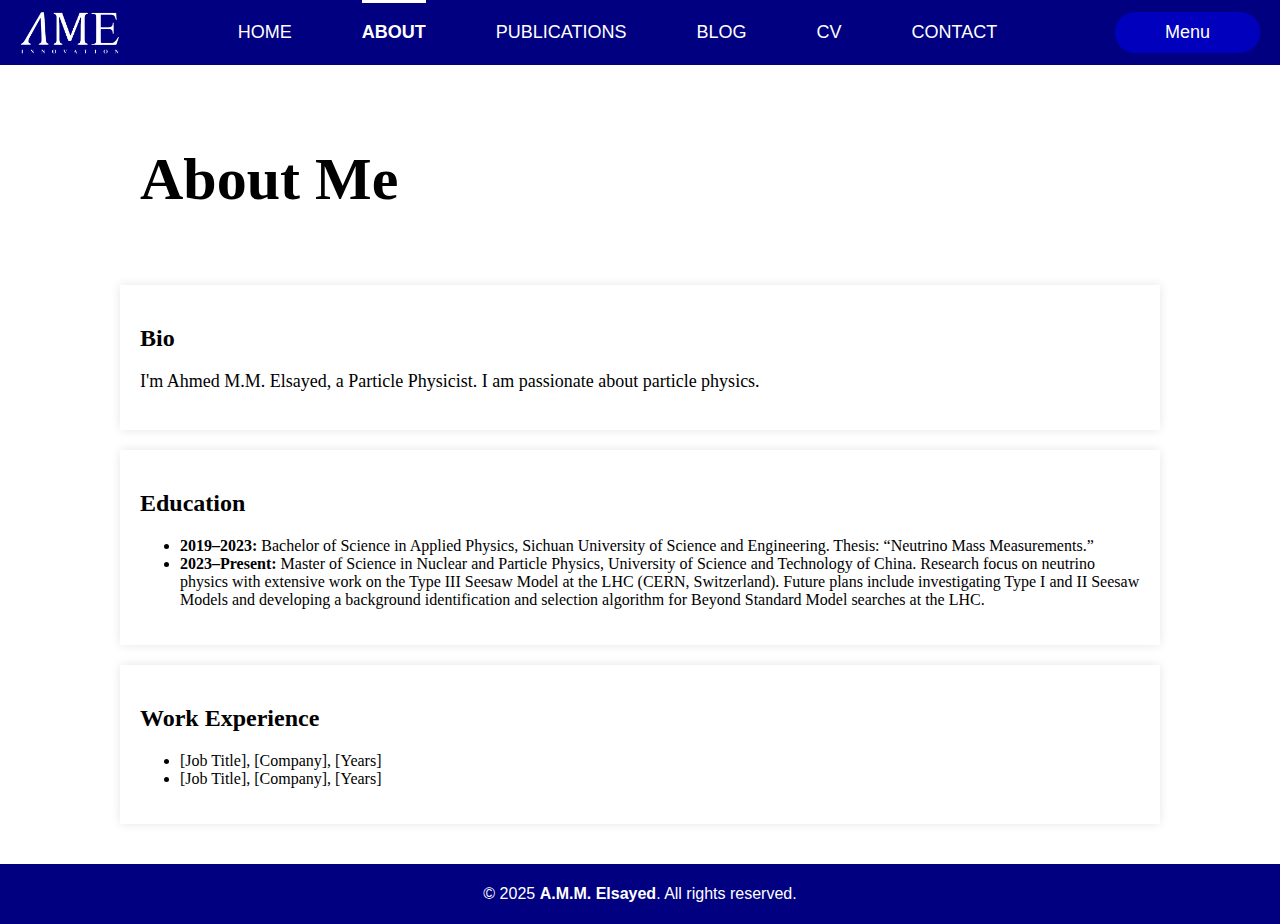
==== about.html @ 6fc588ed "Add files via upload" ====
<!DOCTYPE html>
<html lang="en">

<head>
    <meta charset="UTF-8">

    <meta name="viewport" content="width=device-width, initial-scale=1.0">

    <title>A.M.M. Elsayed</title>

    <!--Browser Tap icon-->
    <link rel="icon" href="https://s3.amazonaws.com/static.graphemica.com/glyphs/i300s/000/011/016/original/039B-300x300.png?1275329315">
    
    <!--Body and Body-Main styles-->
    <link rel="stylesheet" href="about/style.css">

    <!--Header and footer stylings-->
    <link rel="stylesheet" href="styles/header.css">
    <link rel="stylesheet" href="styles/footer.css">

</head>

<body>

    <!--A Header with links-->
    <header>
        <img src="images/logo.png" alt="Logo" class="logo">
        <nav class="headings-nav">
            <ul>
                <li>
                    <a href= "./home.html">
                        HOME
                    </a>
                </li>
                <li>
                    <a href="./about.html" style="border-top: 10px solid white; padding-top: 19px">
                        <strong>ABOUT</strong>
                    </a>
                </li>
                <li>
                    <a href="./publications.html">
                        PUBLICATIONS
                    </a>
                </li>
                <li>
                    <a href="./blog.html">
                        BLOG
                    </a>
                </li>
                <li>
                    <a href="./cv.html">
                        CV
                    </a>
                </li>
                <li>
                    <a href="./contact_me.html">
                        CONTACT
                    </a>
                </li>
            </ul>
        </nav>
        <button id="menu" class="menu" aria-label="Menu">
        Menu
        </button>
    </header>


    <main>
        <section id="page-title">
            <h1>About Me</h1>
        </section>

        <section id="bio">
            <h2>Bio</h2>
            <p>I'm Ahmed M.M. Elsayed, a Particle Physicist. I am passionate about particle physics.</p>
        </section>

        <section id="education">
            <h2>Education</h2>
            <ul>
                <li>
                    <strong>2019–2023:</strong> Bachelor of Science in Applied Physics, Sichuan University of Science and Engineering. Thesis: “Neutrino Mass Measurements.”
                </li>
                <li>
                    <strong>2023–Present:</strong> Master of Science in Nuclear and Particle Physics, University of Science and Technology of China. Research focus on neutrino physics with extensive work on the Type III Seesaw Model at the LHC (CERN, Switzerland). Future plans include investigating Type I and II Seesaw Models and developing a background identification and selection algorithm for Beyond Standard Model searches at the LHC.
                </li>
            </ul>
        </section>     

        <section id="experience">
            <h2>Work Experience</h2>
            <ul>
                <li>[Job Title], [Company], [Years]</li>
                <li>[Job Title], [Company], [Years]</li>
            </ul>
        </section>

    </main>

    <footer>
        <p>&copy 2025 <strong>A.M.M. Elsayed</strong>. All rights reserved.</p>
    </footer>
</body>
</html>
---- about/style.css ----
/*---------------------------------------*\ 
    AUTHOR: A.M.M. Elsayed   
    * ALL RIGHTS RESERVED *
\*---------------------------------------*/

/*  this is for all the elements in the html file 
    Here we chose to set zero distance between the
    browser borders and the elements borders
*/
html, body {
    margin: 0;
    padding: 0;

    height: 100%;
    display: flex;
    flex-direction: column;
}

body main {
    margin: 10px;   /* Space outside the border */
    padding: 10px;  /* Space inside the border, between content and border */

    flex: 1; /* Fills available space */
}

section {
    max-width: 1000px;
    margin: 20px auto;
    padding: 20px;
    background-color: white;
    box-shadow: 0 0 10px rgba(0,0,0,0.1);
}

#page-title {
    max-width: 1000px;
    font-size: 30px;
    margin-top: 10px;
    margin-bottom: 10px;
    padding-top: 10px;
    padding-bottom: 10px;
    background-color: white;
    box-shadow:none
}

section p{
    font-size: 18px;
    font-family: 'Times New Roman', Times, serif;
}
---- styles/header.css ----
/* Header Settings */

header {
    background-color: navy; 
    color: white;
    padding: 10px 0px; /* Add some space in (top& bottom) and (left&right) */
    width: 100%; /* To take all width of the page */

    display: flex;
    justify-content: space-between; /* centers horizontally */
    align-items: center;    /* centers vertically */

    gap: 20px;  /* Gap some distance between the logo, links and the toggle menu
                    note that same gap must be used for bullets */
}

/* to edit the logo */
.logo {
    width: 100px;
    height: auto; /* Maintains aspect ratio */
    padding-left:20px;

    filter: brightness(0) saturate(100%) invert(1); /* to make logo white*/
}

.headings-nav ul {
    list-style: none;       /* Remove bullets */
    margin: 0;
    padding: 0;
    display: flex;          /* Lay out items horizontally */
    gap: 70px;              /* Add spacing between items */
  }

/* make the Navigation links with white text color */
.headings-nav ul li a {
    color: white;
    font-family: Arial, Helvetica, sans-serif;
    text-decoration: none;
    font-size: 18px;
  }

.headings-nav ul li a:hover {
    color: lightblue;
    font-family: Arial, Helvetica, sans-serif;
    border-top: 10px solid white;
    padding-top: 19px;
    padding-bottom: 18px;
  }

@media screen and (max-width: 1150px) {
    .headings-nav {
      display: none;
    }
  }

.menu {
    margin-right:20px; 
    background-color: rgb(1, 1, 189);    /* Dark background */
    color: white;              /* White icon */
    font-size: 18px;           /* Increase icon size */
    padding: 10px 50px;        /* Space around the icon */
    border: none;              /* Remove default border */
    border-radius: 20px;        /* Rounded corners */
    cursor: pointer;           /* Pointer cursor on hover */
  }
  
  /* Simple hover effect */
.menu:hover {
    background-color: blue;    /* Slightly lighter on hover */
}
---- styles/footer.css ----
/* Footer styling */

footer {
    background-color: navy;
    color: white;
    padding: 5px 0px;
    width: 100%; /* To take all width of the page */

    font-family: Arial, Helvetica, sans-serif;
    
    display: flex;
    justify-content: center; /* centers horizontally */
    align-items: center;    /* centers vertically */
}
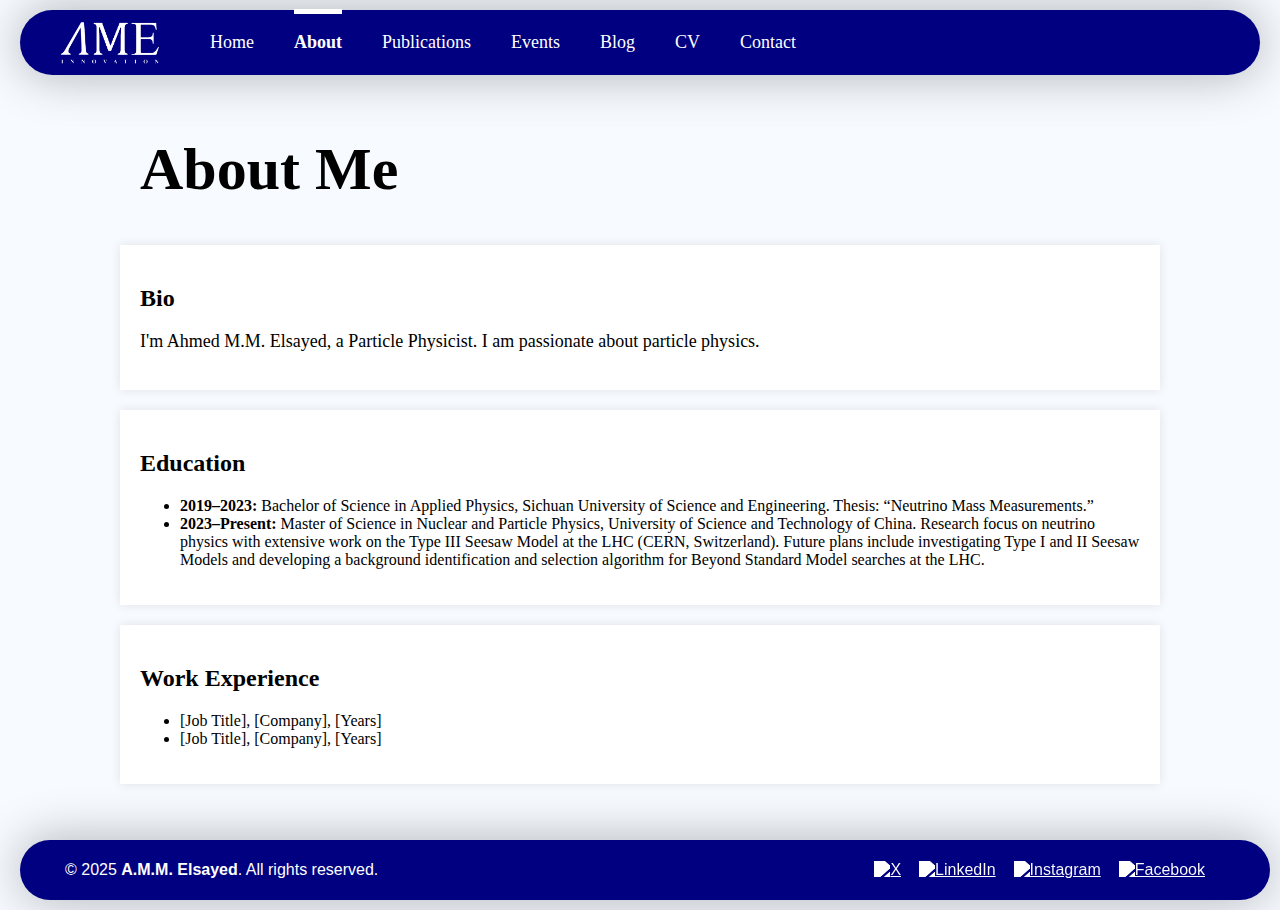
==== commit a1b6a3c9: "Add files via upload" ====
--- a/about.html
+++ b/about.html
@@ -1,3 +1,9 @@
+
+<!-- /* ------------------------------- *\ -->
+<!-- /*     AUTHOR: A.M.M. Elsayed      *\ -->
+<!-- /*    * ALL RIGHTS RESERVED *      *\ -->
+<!-- /* ------------------------------- *\ -->
+ 
 <!DOCTYPE html>
 <html lang="en">
 
@@ -24,46 +30,97 @@
 
     <!--A Header with links-->
     <header>
-        <img src="images/logo.png" alt="Logo" class="logo">
-        <nav class="headings-nav">
-            <ul>
-                <li>
-                    <a href= "./home.html">
-                        HOME
-                    </a>
-                </li>
-                <li>
-                    <a href="./about.html" style="border-top: 10px solid white; padding-top: 19px">
-                        <strong>ABOUT</strong>
-                    </a>
-                </li>
-                <li>
-                    <a href="./publications.html">
-                        PUBLICATIONS
-                    </a>
-                </li>
-                <li>
-                    <a href="./blog.html">
-                        BLOG
-                    </a>
-                </li>
-                <li>
-                    <a href="./cv.html">
-                        CV
-                    </a>
-                </li>
-                <li>
-                    <a href="./contact_me.html">
-                        CONTACT
-                    </a>
-                </li>
-            </ul>
-        </nav>
-        <button id="menu" class="menu" aria-label="Menu">
-        Menu
-        </button>
+        <div class="header-links">
+            <img src="images/logo.png" alt="Logo">
+            <nav>
+                <ul>
+                    <li>
+                        <a href= "./index.html" id="home">
+                            Home
+                        </a>
+                    </li>
+                    <li>
+                        <a href="./about.html" id="about">
+                            About
+                        </a>
+                    </li>
+                    <li>
+                        <a href="./publications.html" id="publications">
+                            Publications
+                        </a>
+                    </li>
+                    <li>
+                        <a href="./events.html" id="events">
+                            Events
+                        </a>
+                    </li>
+                    <li>
+                        <a href="./blog.html" id="blog">
+                            Blog
+                        </a>
+                    </li>
+                    <li>
+                        <a href="./cv.html" id="cv">
+                            CV
+                        </a>
+                    </li>
+                    <li>
+                        <a href="./contact_me.html" id="contact_me">
+                            Contact
+                        </a>
+                    </li>
+                </ul>
+            </nav>
+        </div>
+
+        <div class="header-menu">
+            <button>
+                <span class="line"></span>
+                <span class="line"></span>
+                <span class="line"></span>
+            </button>
+            <nav>
+                <ul>
+                    <li>
+                        <a href= "./index.html" id="home">
+                            Home
+                        </a>
+                    </li>
+                    <li>
+                        <a href="./about.html" id="about">
+                            About
+                        </a>
+                    </li>
+                    <li>
+                        <a href="./publications.html" id="publications">
+                            Publications
+                        </a>
+                    </li>
+                    <li>
+                        <a href="./events.html" id="events">
+                            Events
+                        </a>
+                    </li>
+                    <li>
+                        <a href="./blog.html" id="blog">
+                            Blog
+                        </a>
+                    </li>
+                    <li>
+                        <a href="./cv.html" id="cv">
+                            CV
+                        </a>
+                    </li>
+                    <li>
+                        <a href="./contact_me.html" id="contact_me">
+                            Contact
+                        </a>
+                    </li>
+                </ul>
+            </nav>
+        </div>
+        <script src="./menu.js"></script>
     </header>
-
 
     <main>
         <section id="page-title">
@@ -98,7 +155,12 @@
     </main>
 
     <footer>
-        <p>&copy 2025 <strong>A.M.M. Elsayed</strong>. All rights reserved.</p>
+        <p style="padding-left:40px;">
+            &copy 2025 <strong>A.M.M. Elsayed</strong>. All rights reserved.
+        </p>
+        <div class="social-links"></div>
     </footer>
+    <script src="user/upload_social_links.js"></script>
+    
 </body>
 </html>--- a/about/style.css
+++ b/about/style.css
@@ -7,13 +7,18 @@
     Here we chose to set zero distance between the
     browser borders and the elements borders
 */
+
 html, body {
-    margin: 0;
-    padding: 0;
+    margin-top: 5px;
+    margin-bottom: 5px;
+    margin-left: 10px;
+    margin-right: 10px;
 
     height: 100%;
     display: flex;
     flex-direction: column;
+
+    background-color: rgb(247, 251, 255);
 }
 
 body main {
@@ -21,6 +26,16 @@
     padding: 10px;  /* Space inside the border, between content and border */
 
     flex: 1; /* Fills available space */
+}
+
+.header-links nav ul li #about {
+    border-top: 5px solid white;
+    padding-top: 18px;
+    font-weight: bold;
+}
+
+.header-menu nav ul li #about {
+    font-weight: bold;
 }
 
 section {
@@ -34,11 +49,11 @@
 #page-title {
     max-width: 1000px;
     font-size: 30px;
-    margin-top: 10px;
-    margin-bottom: 10px;
-    padding-top: 10px;
-    padding-bottom: 10px;
-    background-color: white;
+    margin-top: 0px;
+    margin-bottom: 0px;
+    padding-top: 0px;
+    padding-bottom: 0px;
+    background-color: rgba(0, 0, 0, 0);
     box-shadow:none
 }
 
--- a/styles/header.css
+++ b/styles/header.css
@@ -1,4 +1,7 @@
-/* Header Settings */
+/*---------------------------------------*\ 
+    AUTHOR: A.M.M. Elsayed   
+    * ALL RIGHTS RESERVED *
+\*---------------------------------------*/
 
 header {
     background-color: navy; 
@@ -12,59 +15,122 @@
 
     gap: 20px;  /* Gap some distance between the logo, links and the toggle menu
                     note that same gap must be used for bullets */
+
+    border-radius: 40px;        /* Rounded corners */
+
+    box-shadow: 0 0 50px rgba(0,0,0,0.3); /* border shadows */
+}
+
+/*%%%%%%%%%%%%%%%%%%%%%%%%%%%%%%%%%%%%%%%%*/
+
+.header-links {
+  display: flex;
+  align-items: center;    /* centers vertically */
+  gap: 50px; 
 }
 
 /* to edit the logo */
-.logo {
+.header-links img {
     width: 100px;
     height: auto; /* Maintains aspect ratio */
-    padding-left:20px;
+    margin-left:40px;
 
     filter: brightness(0) saturate(100%) invert(1); /* to make logo white*/
 }
 
-.headings-nav ul {
+.header-links nav ul {
     list-style: none;       /* Remove bullets */
     margin: 0;
     padding: 0;
-    display: flex;          /* Lay out items horizontally */
-    gap: 70px;              /* Add spacing between items */
+    display: flex;
+    gap: 40px;              /* Add spacing between items */
   }
 
 /* make the Navigation links with white text color */
-.headings-nav ul li a {
+.header-links nav ul li a {
     color: white;
-    font-family: Arial, Helvetica, sans-serif;
+    font-family: 'Times New Roman', Times, serif;
     text-decoration: none;
     font-size: 18px;
   }
 
-.headings-nav ul li a:hover {
-    color: lightblue;
-    font-family: Arial, Helvetica, sans-serif;
-    border-top: 10px solid white;
-    padding-top: 19px;
-    padding-bottom: 18px;
+.header-links nav ul li a:hover {
+    border-top: 5px solid white;
+    padding-top: 18px;
   }
 
 @media screen and (max-width: 1150px) {
-    .headings-nav {
+    .header-links nav {
       display: none;
     }
   }
 
-.menu {
-    margin-right:20px; 
-    background-color: rgb(1, 1, 189);    /* Dark background */
-    color: white;              /* White icon */
-    font-size: 18px;           /* Increase icon size */
-    padding: 10px 50px;        /* Space around the icon */
-    border: none;              /* Remove default border */
-    border-radius: 20px;        /* Rounded corners */
-    cursor: pointer;           /* Pointer cursor on hover */
+/*%%%%%%%%%%%%%%%%%%%%%%%%%%%%%%%%%%%%%%%%*/
+
+.header-menu nav ul{
+  display:none;
+  list-style: none;   /* Remove bullets */
+  margin:0;
+  padding: 0;
+  position: absolute;
+  background-color: navy;
+  width: 150px;
+}
+
+/* Each list item with a border below */
+.header-menu nav ul li {
+  padding-left: 0px;
+  padding-top: 10px;
+  padding-bottom: 10px;
+}
+
+.header-menu nav ul li:hover{
+  background-color: rgb(62, 62, 255);
+  border-top: 0.5px solid rgb(239, 239, 239);
+  border-bottom: 0.5px solid rgb(239, 239, 239);
+}
+
+.header-menu nav ul li a{
+  display: block;
+  color: white;
+  font-size: 15px;
+  text-align: center;
+  text-decoration: none; /* Remove underline if needed */
+}
+
+.header-menu button {
+  width: 150px;
+  margin-right:40px; 
+  background-color: navy;    /* Dark background */
+  color: white;              /* White icon */
+  font-size: 18px;           /* Increase icon size */
+  padding: 10px 50px;        /* Space around the icon */
+  border: none;              /* Remove default border */
+  border-radius: 20px;        /* Rounded corners */
+  cursor: pointer;           /* Pointer cursor on hover */
+  display: flex;
+  flex-direction: column;
+  justify-content: space-around;
+  align-items: center;
+}
+
+.header-menu button .line {
+  width: 60px;
+  height: 2px;
+  background-color: white;
+  margin: 3px;
+  transition: width 0.5s ease, margin 0.8s ease, height 1s ease;
+}
+
+.header-menu button:hover .line,
+.header-menu button.active .line  {
+  width: 150px;
+  margin: 0;
+  height: 1px;
+}
+
+@media screen and (min-width: 1150px) {
+  .header-menu button {
+    display: none;
   }
-  
-  /* Simple hover effect */
-.menu:hover {
-    background-color: blue;    /* Slightly lighter on hover */
-}+}
--- a/styles/footer.css
+++ b/styles/footer.css
@@ -1,15 +1,40 @@
-
-/* Footer styling */
+/*---------------------------------------*\ 
+    AUTHOR: A.M.M. Elsayed   
+    * ALL RIGHTS RESERVED *
+\*---------------------------------------*/
 
 footer {
     background-color: navy;
     color: white;
-    padding: 5px 0px;
+    padding: 5px;
     width: 100%; /* To take all width of the page */
 
     font-family: Arial, Helvetica, sans-serif;
     
     display: flex;
-    justify-content: center; /* centers horizontally */
+    justify-content: space-between; /* centers horizontally */
     align-items: center;    /* centers vertically */
-}+
+    border-radius: 40px;        /* Rounded corners */
+    gap: 20px;
+
+    box-shadow: 0 0 50px rgba(0,0,0,0.3); /* border shadows */
+}
+
+.social-links {
+    margin: 5px;
+    margin-right: 40px;
+    padding: 10px 20px;        /* Space around the icon */
+    display: flex;
+    flex-direction: row;
+    gap: 18px;
+    border-radius: 40px;        /* Rounded corners */
+}
+
+.social-links a img {
+    width: 25px;
+    height: 25px;
+    filter: brightness(0) saturate(100%) invert(1); /* to make logo white*/
+}
+
+
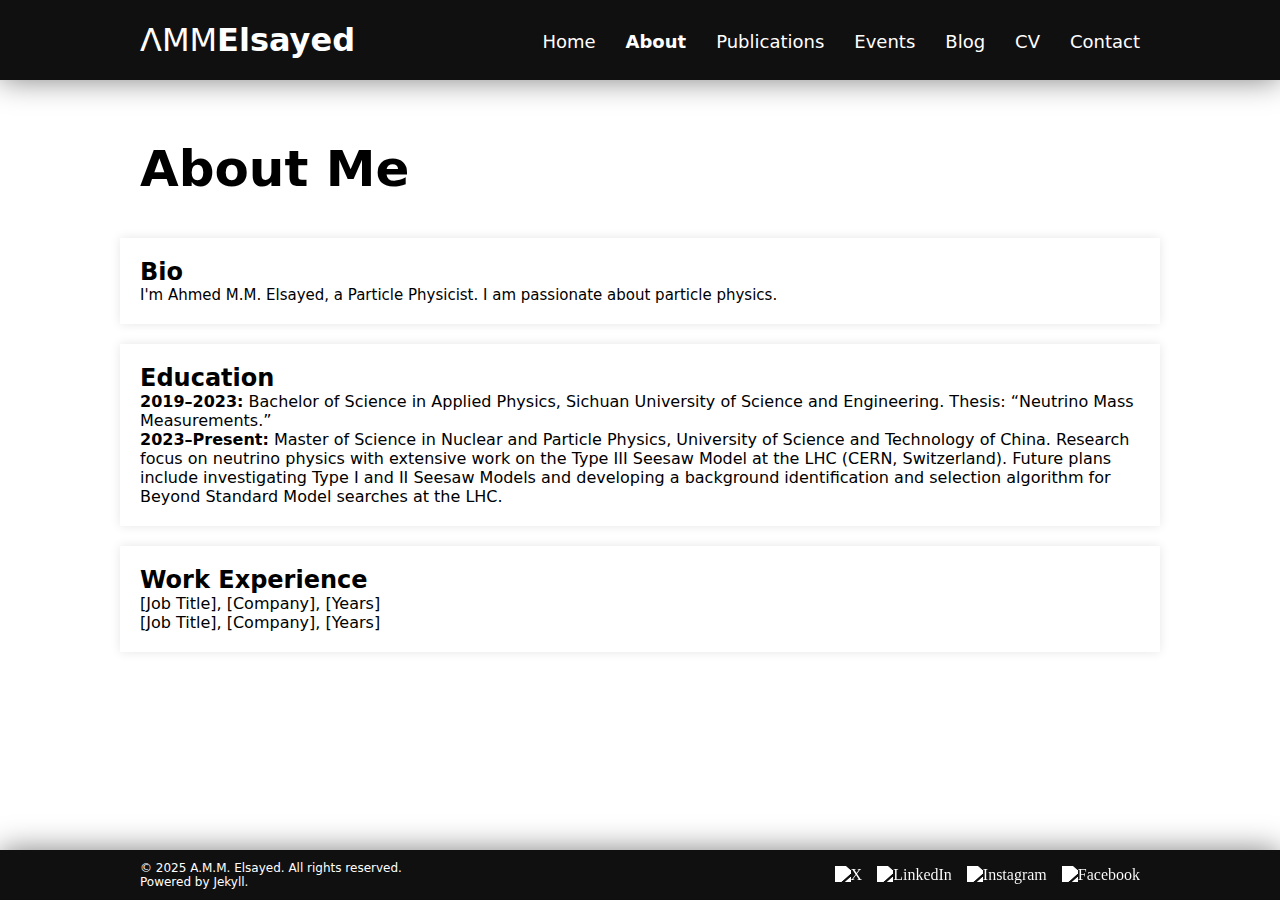
==== commit c78444e5: "Add files via upload" ====
--- a/about.html
+++ b/about.html
@@ -23,106 +23,18 @@
     <!--Header and footer stylings-->
     <link rel="stylesheet" href="styles/header.css">
     <link rel="stylesheet" href="styles/footer.css">
+    <link rel="stylesheet" href="styles/bodies.css">
 
 </head>
 
 <body>
 
-    <!--A Header with links-->
-    <header>
-        <div class="header-links">
-            <img src="images/logo.png" alt="Logo">
-            <nav>
-                <ul>
-                    <li>
-                        <a href= "./index.html" id="home">
-                            Home
-                        </a>
-                    </li>
-                    <li>
-                        <a href="./about.html" id="about">
-                            About
-                        </a>
-                    </li>
-                    <li>
-                        <a href="./publications.html" id="publications">
-                            Publications
-                        </a>
-                    </li>
-                    <li>
-                        <a href="./events.html" id="events">
-                            Events
-                        </a>
-                    </li>
-                    <li>
-                        <a href="./blog.html" id="blog">
-                            Blog
-                        </a>
-                    </li>
-                    <li>
-                        <a href="./cv.html" id="cv">
-                            CV
-                        </a>
-                    </li>
-                    <li>
-                        <a href="./contact_me.html" id="contact_me">
-                            Contact
-                        </a>
-                    </li>
-                </ul>
-            </nav>
-        </div>
-
-        <div class="header-menu">
-            <button>
-                <span class="line"></span>
-                <span class="line"></span>
-                <span class="line"></span>
-            </button>
-            <nav>
-                <ul>
-                    <li>
-                        <a href= "./index.html" id="home">
-                            Home
-                        </a>
-                    </li>
-                    <li>
-                        <a href="./about.html" id="about">
-                            About
-                        </a>
-                    </li>
-                    <li>
-                        <a href="./publications.html" id="publications">
-                            Publications
-                        </a>
-                    </li>
-                    <li>
-                        <a href="./events.html" id="events">
-                            Events
-                        </a>
-                    </li>
-                    <li>
-                        <a href="./blog.html" id="blog">
-                            Blog
-                        </a>
-                    </li>
-                    <li>
-                        <a href="./cv.html" id="cv">
-                            CV
-                        </a>
-                    </li>
-                    <li>
-                        <a href="./contact_me.html" id="contact_me">
-                            Contact
-                        </a>
-                    </li>
-                </ul>
-            </nav>
-        </div>
-        <script src="./menu.js"></script>
-    </header>
+    <my-header></my-header>
+    <script type="module" src="styles/header.js"></script>
+    <script src="menu.js"></script>
 
     <main>
+        
         <section id="page-title">
             <h1>About Me</h1>
         </section>
@@ -153,13 +65,9 @@
         </section>
 
     </main>
-
-    <footer>
-        <p style="padding-left:40px;">
-            &copy 2025 <strong>A.M.M. Elsayed</strong>. All rights reserved.
-        </p>
-        <div class="social-links"></div>
-    </footer>
+    
+    <my-footer></my-footer>
+    <script type="module" src="styles/footer.js"></script>
     <script src="user/upload_social_links.js"></script>
     
 </body>
--- a/about/style.css
+++ b/about/style.css
@@ -3,61 +3,7 @@
     * ALL RIGHTS RESERVED *
 \*---------------------------------------*/
 
-/*  this is for all the elements in the html file 
-    Here we chose to set zero distance between the
-    browser borders and the elements borders
-*/
-
-html, body {
-    margin-top: 5px;
-    margin-bottom: 5px;
-    margin-left: 10px;
-    margin-right: 10px;
-
-    height: 100%;
-    display: flex;
-    flex-direction: column;
-
-    background-color: rgb(247, 251, 255);
-}
-
-body main {
-    margin: 10px;   /* Space outside the border */
-    padding: 10px;  /* Space inside the border, between content and border */
-
-    flex: 1; /* Fills available space */
-}
-
-.header-links nav ul li #about {
-    border-top: 5px solid white;
-    padding-top: 18px;
+.navigations nav ul li #about {
     font-weight: bold;
 }
 
-.header-menu nav ul li #about {
-    font-weight: bold;
-}
-
-section {
-    max-width: 1000px;
-    margin: 20px auto;
-    padding: 20px;
-    background-color: white;
-    box-shadow: 0 0 10px rgba(0,0,0,0.1);
-}
-
-#page-title {
-    max-width: 1000px;
-    font-size: 30px;
-    margin-top: 0px;
-    margin-bottom: 0px;
-    padding-top: 0px;
-    padding-bottom: 0px;
-    background-color: rgba(0, 0, 0, 0);
-    box-shadow:none
-}
-
-section p{
-    font-size: 18px;
-    font-family: 'Times New Roman', Times, serif;
-}
--- a/styles/header.css
+++ b/styles/header.css
@@ -3,107 +3,158 @@
     * ALL RIGHTS RESERVED *
 \*---------------------------------------*/
 
+/*%%%%% REST ALL DEFAULTS  %%%%%%%*/
+
+*{
+  margin: 0;
+  padding: 0;
+  list-style: none;
+  text-decoration: none;
+}
+
+/*%%%%% HEADRERS  %%%%%%%*/
+
 header {
-    background-color: navy; 
-    color: white;
-    padding: 10px 0px; /* Add some space in (top& bottom) and (left&right) */
-    width: 100%; /* To take all width of the page */
-
-    display: flex;
-    justify-content: space-between; /* centers horizontally */
-    align-items: center;    /* centers vertically */
-
-    gap: 20px;  /* Gap some distance between the logo, links and the toggle menu
-                    note that same gap must be used for bullets */
-
-    border-radius: 40px;        /* Rounded corners */
-
-    box-shadow: 0 0 50px rgba(0,0,0,0.3); /* border shadows */
-}
+  width: 100%; /* To take all width of the page */
+  height: 80px;
+
+  display: flex;
+  flex-direction: row; /* Items are placed left to right. */
+  justify-content: space-evenly;   /*  Aligns flex items along the main axis (defined by flex-direction). */
+  align-items: center; /*  Aligns flex items along the cross axis: */
+  background-color: #101010;  /* */
+  box-shadow: 0 0 30px rgba(0,0,0,0.5); /* border shadows */
+}
+
+.inner-header {
+  width: 1000px;
+  height: 100%;
+  padding: 0px 40px;
+  display: flex;
+  flex-direction: row; /* Items are placed left to right. */
+  justify-content: space-between;   /*  Aligns flex items along the main axis (defined by flex-direction). */
+  align-items: center; /*  Aligns flex items along the cross axis: */
+}
+
+/*%%%%%%%%%%%%%%%%%%%%%%%%%%%%%%%%%%*/
+/*%%%%%%%%%% LOGO %%%%%%%%%%%%%%%%%%*/
+/*%%%%%%%%%%%%%%%%%%%%%%%%%%%%%%%%%%*/
+
+.logo-container {
+  display: flex;
+  flex-direction: row; /* Items are placed left to right. */
+  justify-content: space-evenly;   /*  Aligns flex items along the main axis (defined by flex-direction). */
+  align-items: center; /*  Aligns flex items along the cross axis: */
+  height: 100%;
+}
+
+/* %%%%%%%%%%%%%%%% IMAGE LOGO SET TO UNVISIBLE */
+
+/* to edit the logo img */
+.logo-container img {
+  display: none;
+  width: 100px;
+  height: 100%; /* Maintains aspect ratio */
+  margin-left: 40px;
+  filter: brightness(0) saturate(100%) invert(1); /* to make logo white*/
+}
+
+/*%%%%%%%%%%%%%%%% TEXT LOGO  */
+
+.logo-container h1 {
+  color:white;
+  font-family: system-ui, -apple-system, BlinkMacSystemFont, 'Segoe UI', Roboto, Oxygen, Ubuntu, Cantarell, 'Open Sans', 'Helvetica Neue', sans-serif;
+  font-size: 32px;
+  font-weight: 10;
+}
+
+.logo-container h1 span {
+  font-weight: 800;
+}
+
+/*%%%%%%%%%%%%%%%% NAVIGATION LINKS  */
+
+.navigations  {
+  height: 100%;
+  display: flex;
+  flex-direction: row; /* Items are placed left to right. */
+  justify-content: space-evenly;   /*  Aligns flex items along the main axis (defined by flex-direction). */
+  align-items: center; /*  Aligns flex items along the cross axis: */
+}
+  
+.navigations nav {
+  height: 100%;
+  display: flex;
+  flex-direction: row; /* Items are placed left to right. */
+  justify-content: space-evenly;   /*  Aligns flex items along the main axis (defined by flex-direction). */
+  align-items: center; /*  Aligns flex items along the cross axis: */
+}
+
+.navigations nav ul {
+  height: 100%;
+  display: flex;
+  flex-direction: row; /* Items are placed left to right. */
+  justify-content: space-evenly;   /*  Aligns flex items along the main axis (defined by flex-direction). */
+  align-items: center; /*  Aligns flex items along the cross axis: */
+  gap: 20px;
+}
+
+.navigations nav ul li {
+  height: 100%;
+  display: flex;
+  flex-direction: column; /* Items are placed left to right. */
+  justify-content: space-evenly;   /*  Aligns flex items along the main axis (defined by flex-direction). */
+  align-items: center; /*  Aligns flex items along the cross axis: */
+}
+
+.navigations nav ul li a {
+  height: 100%;
+  display: flex;
+  padding: 10px;
+  flex-direction: column; /* Items are placed left to right. */
+  justify-content: space-evenly;   /*  Aligns flex items along the main axis (defined by flex-direction). */
+  align-items: center; /*  Aligns flex items along the cross axis: */
+  color: white;
+  font-size: 18px;
+  font-weight: 300;
+  font-family: system-ui, -apple-system, BlinkMacSystemFont, 'Segoe UI', Roboto, Oxygen, Ubuntu, Cantarell, 'Open Sans', 'Helvetica Neue', sans-serif;
+  border-top: 3px solid rgba(0, 0, 0, 0);
+  transition: border-top 0.8s ease, font-weight 0.2s ease, font-size 0.3s ease;
+}
+
+.navigations nav ul li a:last-child {
+  padding-right: 0px;
+  margin-right: 0px;
+}
+
+.navigations nav ul li a:hover {
+    border-top: 3px solid white;
+    font-weight: 500;
+    font-size: 20px;
+  }
 
 /*%%%%%%%%%%%%%%%%%%%%%%%%%%%%%%%%%%%%%%%%*/
 
-.header-links {
-  display: flex;
-  align-items: center;    /* centers vertically */
-  gap: 50px; 
-}
-
-/* to edit the logo */
-.header-links img {
-    width: 100px;
-    height: auto; /* Maintains aspect ratio */
-    margin-left:40px;
-
-    filter: brightness(0) saturate(100%) invert(1); /* to make logo white*/
-}
-
-.header-links nav ul {
-    list-style: none;       /* Remove bullets */
-    margin: 0;
-    padding: 0;
-    display: flex;
-    gap: 40px;              /* Add spacing between items */
-  }
-
-/* make the Navigation links with white text color */
-.header-links nav ul li a {
-    color: white;
-    font-family: 'Times New Roman', Times, serif;
-    text-decoration: none;
-    font-size: 18px;
-  }
-
-.header-links nav ul li a:hover {
-    border-top: 5px solid white;
-    padding-top: 18px;
-  }
-
-@media screen and (max-width: 1150px) {
-    .header-links nav {
-      display: none;
-    }
-  }
-
-/*%%%%%%%%%%%%%%%%%%%%%%%%%%%%%%%%%%%%%%%%*/
-
-.header-menu nav ul{
-  display:none;
-  list-style: none;   /* Remove bullets */
-  margin:0;
-  padding: 0;
-  position: absolute;
-  background-color: navy;
-  width: 150px;
-}
-
-/* Each list item with a border below */
-.header-menu nav ul li {
-  padding-left: 0px;
-  padding-top: 10px;
-  padding-bottom: 10px;
-}
-
-.header-menu nav ul li:hover{
-  background-color: rgb(62, 62, 255);
-  border-top: 0.5px solid rgb(239, 239, 239);
-  border-bottom: 0.5px solid rgb(239, 239, 239);
-}
-
-.header-menu nav ul li a{
-  display: block;
-  color: white;
-  font-size: 15px;
-  text-align: center;
-  text-decoration: none; /* Remove underline if needed */
-}
-
-.header-menu button {
-  width: 150px;
-  margin-right:40px; 
-  background-color: navy;    /* Dark background */
+.header-menu {
+  height: 100%;
+  display: flex;
+  align-items: center;     /* Center children vertically */
+  justify-content: center; /* Center horizontally if needed */
+  position: relative;      /* Position context for the absolute menu */
+}
+
+.header-menu .menu-button {
+  position: relative;
+  /* Ensure the button stays centered; no need for flex-direction: column here */
+  display: inline-block;
+}
+
+/*%%%%%%%%%%%%%%%% MENU BUTTON LINKS  */
+
+.header-menu .menu-button button {
+  width: 100px;
+  background-color: #202020;    /* Dark background */
   color: white;              /* White icon */
-  font-size: 18px;           /* Increase icon size */
   padding: 10px 50px;        /* Space around the icon */
   border: none;              /* Remove default border */
   border-radius: 20px;        /* Rounded corners */
@@ -114,7 +165,7 @@
   align-items: center;
 }
 
-.header-menu button .line {
+.header-menu .menu-button button .line {
   width: 60px;
   height: 2px;
   background-color: white;
@@ -122,15 +173,75 @@
   transition: width 0.5s ease, margin 0.8s ease, height 1s ease;
 }
 
-.header-menu button:hover .line,
-.header-menu button.active .line  {
-  width: 150px;
+.header-menu .menu-button:hover .line,
+.header-menu .menu-button.active .line  {
+  width: 80px;
   margin: 0;
-  height: 1px;
-}
-
-@media screen and (min-width: 1150px) {
-  .header-menu button {
+  height: 0.5px;
+}
+
+/*%%%%%%%%%%%%%%%% MENU  LINKS  */
+
+/* MENU NAVIGATIONS: now positioned absolutely relative to .menu-button */
+.header-menu .menu-button .menu-navigations {
+    /* Instead of display, start hidden via opacity and translateY */
+  opacity: 0;
+  pointer-events: none; /* Prevent interaction when hidden */
+  transition: opacity 0.3s ease, transform 0.3s ease;
+  position: absolute;
+  top: 100%; /* Flush directly below the button */
+  left: 50%;
+  transform: translateX(-50%);
+  width: 100px; /* Adjust as needed */
+  background-color: #202020; /* Match the button */
+  box-shadow: 0px 4px 10px rgba(0, 0, 0, 0.5);
+  border-radius: 10px;
+  z-index: 1000;
+  margin: 0; /* No gap */
+}
+
+/* When the menu is visible, add the "visible" class to change opacity and transform */
+.header-menu .menu-button .menu-navigations.visible {
+  opacity: 1;
+  pointer-events: auto;
+}
+
+/* Style the inner navigation list within the menu */
+.header-menu .menu-button .menu-navigations nav ul {
+  display: flex;
+  flex-direction: column;
+  align-items: center;
+  padding: 10px 0;
+}
+
+.header-menu .menu-button .menu-navigations nav ul li {
+  width: 100%;
+  padding: 10px 0;
+  text-align: center;
+}
+
+.header-menu .menu-button .menu-navigations nav ul li a {
+  color: white;
+  font-size: 16px;
+  font-weight: 400;
+  text-decoration: none;
+  display: block;
+  padding: 8px 10px;
+  transition: background-color 0.3s ease;
+}
+
+.header-menu .menu-button .menu-navigations nav ul li a:hover {
+  background-color: rgba(255, 255, 255, 0.2);
+  border-radius: 5px;
+}
+
+@media screen and (max-width: 1100px) {
+  .navigations {
     display: none;
   }
 }
+@media screen and (min-width: 1100px) {
+  .header-menu {
+    display: none;
+  }
+}
--- a/styles/footer.css
+++ b/styles/footer.css
@@ -2,39 +2,85 @@
     AUTHOR: A.M.M. Elsayed   
     * ALL RIGHTS RESERVED *
 \*---------------------------------------*/
+*{
+    margin: 0;
+    padding: 0;
+    list-style: none;
+    text-decoration: none;
+  }
 
 footer {
-    background-color: navy;
+    width: 100%; /* To take all width of the page */
+    height: 50px;
+  
+    display: flex;
+    flex-direction: row; /* Items are placed left to right. */
+    justify-content: space-evenly;   /*  Aligns flex items along the main axis (defined by flex-direction). */
+    align-items: center; /*  Aligns flex items along the cross axis: */
+    background-color: #101010;  /* */
+    box-shadow: 0 0 30px rgba(0,0,0,0.5); /* border shadows */
+}
+
+.inner-footer {
+    width: 1000px;
+    height: 100%;
+    padding: 0px 40px;
+    display: flex;
+    flex-direction: row; /* Items are placed left to right. */
+    justify-content: space-between;   /*  Aligns flex items along the main axis (defined by flex-direction). */
+    align-items: center; /*  Aligns flex items along the cross axis: */
+  }
+
+footer p {
     color: white;
-    padding: 5px;
-    width: 100%; /* To take all width of the page */
+    font-family: system-ui, -apple-system, BlinkMacSystemFont, 'Segoe UI', Roboto, Oxygen, Ubuntu, Cantarell, 'Open Sans', 'Helvetica Neue', sans-serif;
+    font-size: 12px;
+    font-weight: 10;
+}
 
-    font-family: Arial, Helvetica, sans-serif;
-    
-    display: flex;
-    justify-content: space-between; /* centers horizontally */
-    align-items: center;    /* centers vertically */
-
-    border-radius: 40px;        /* Rounded corners */
-    gap: 20px;
-
-    box-shadow: 0 0 50px rgba(0,0,0,0.3); /* border shadows */
+footer p a {
+    color: white;
 }
 
 .social-links {
-    margin: 5px;
-    margin-right: 40px;
-    padding: 10px 20px;        /* Space around the icon */
     display: flex;
-    flex-direction: row;
-    gap: 18px;
-    border-radius: 40px;        /* Rounded corners */
+    flex-direction: row; /* Items are placed left to right. */
+    justify-content: space-evenly;   /*  Aligns flex items along the main axis (defined by flex-direction). */
+    align-items: center; /*  Aligns flex items along the cross axis: */
+    gap: 15px;
 }
 
 .social-links a img {
-    width: 25px;
-    height: 25px;
+    width: 20px;
+    height: 20px;
     filter: brightness(0) saturate(100%) invert(1); /* to make logo white*/
+    transition: width 0.2s ease, height 0.2s ease;
 }
 
+.social-links a img:hover {
+    width: 23px;
+    height: 23px;
+}
 
+@media screen and (max-width: 450px) {
+
+    .social-links {
+        gap: 8px;
+    }
+
+    .social-links a img {
+        width: 15px;
+        height: 15px;
+    }
+
+    .social-links a img:hover {
+        width: 18px;
+        height: 18px;
+    }
+
+    footer p {
+        font-size: 8px;
+    }
+  }
+
+
--- a/styles/bodies.css
+++ b/styles/bodies.css
@@ -0,0 +1,44 @@
+/*---------------------------------------*\ 
+    AUTHOR: A.M.M. Elsayed   
+    * ALL RIGHTS RESERVED *
+\*---------------------------------------*/
+
+*{
+    margin: 0;
+    padding: 0;
+    list-style: none;
+    text-decoration: none;
+}
+
+html, body {
+    height: 100%;
+    display: flex;
+    flex-direction: column; /* Items are placed left to right. */
+    background-color: white;
+}
+
+body main {
+    margin: 10px;   /* Space outside the border */
+    padding: 10px;  /* Space inside the border, between content and border */
+    flex: 1; /* Fills available space */
+    font-family: system-ui, -apple-system, BlinkMacSystemFont, 'Segoe UI', Roboto, Oxygen, Ubuntu, Cantarell, 'Open Sans', 'Helvetica Neue', sans-serif;
+}
+
+#page-title {
+    max-width: 1000px;
+    font-size: 25px;
+    background-color: rgba(0, 0, 0, 0);
+    box-shadow:none
+}
+
+section {
+    max-width: 1000px;
+    margin: 20px auto;
+    padding: 20px;
+    background-color: white;
+    box-shadow: 0 0 10px rgba(0,0,0,0.1);
+}
+
+section p{
+    font-size: 15px;
+}
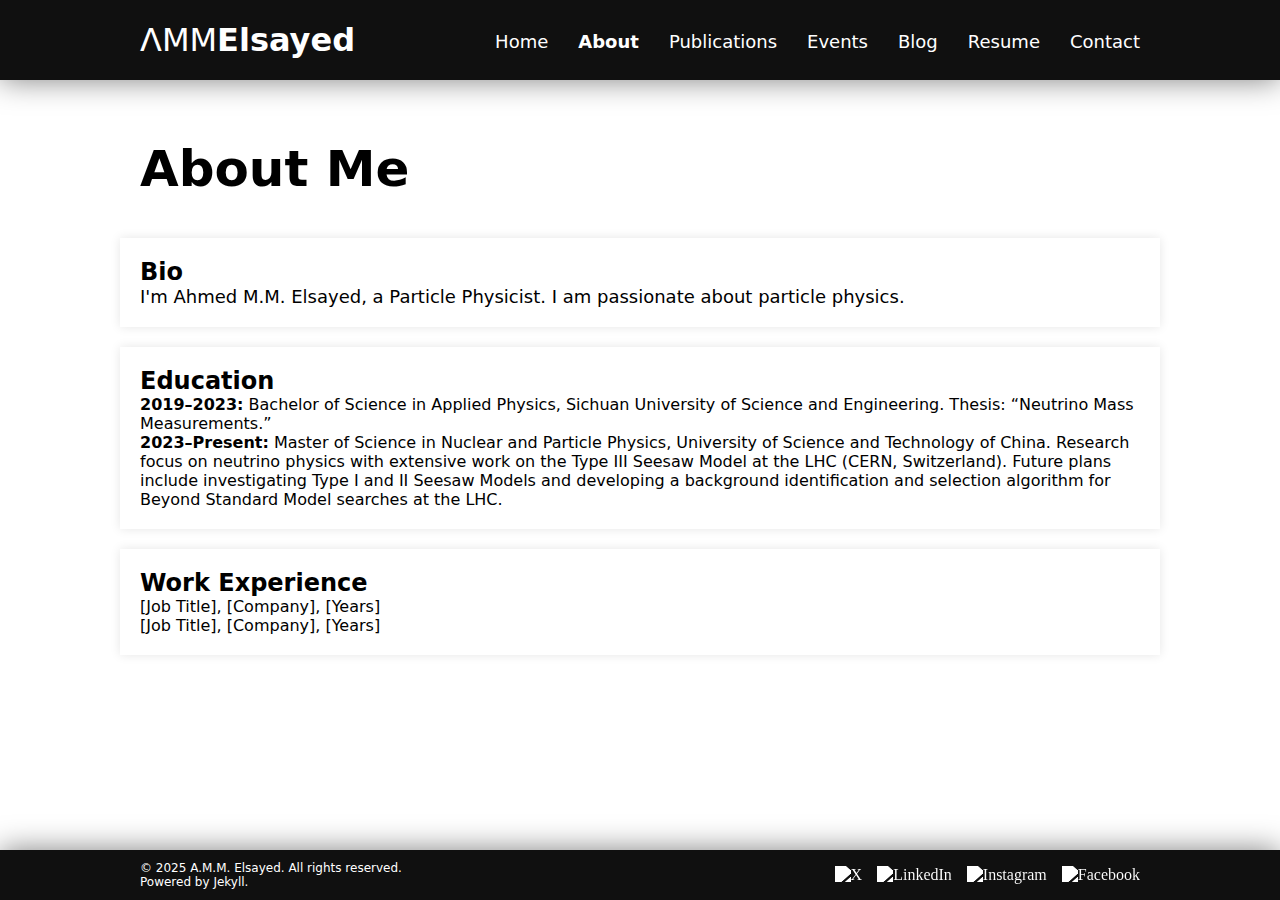
==== commit 17dd8853: "Add files via upload" ====
--- a/about.html
+++ b/about.html
@@ -12,10 +12,10 @@
 
     <meta name="viewport" content="width=device-width, initial-scale=1.0">
 
-    <title>A.M.M. Elsayed</title>
+    <title>About</title>
 
     <!--Browser Tap icon-->
-    <link rel="icon" href="https://s3.amazonaws.com/static.graphemica.com/glyphs/i300s/000/011/016/original/039B-300x300.png?1275329315">
+    <link rel="icon" href="images/tap-icon.png">
     
     <!--Body and Body-Main styles-->
     <link rel="stylesheet" href="about/style.css">
--- a/styles/bodies.css
+++ b/styles/bodies.css
@@ -40,5 +40,32 @@
 }
 
 section p{
-    font-size: 15px;
+    font-size: 18px;
 }
+
+/* %-%-%-%-%-%-%-%-%-%-%-%-%-%-%-%-% */
+/*   Special Styling for Home Page   */
+/* %-%-%-%-%-%-%-%-%-%-%-%-%-%-%-%-% */
+
+#greetings {
+    max-width: 1000px;
+    font-size: 50px;
+    background-color: rgba(0, 0, 0, 0);
+    box-shadow: none;
+    color: black;
+    letter-spacing: 0;
+    font-weight: 100;
+    text-shadow: none;
+    /* Define transitions for all changing properties */
+    transition: letter-spacing 2s ease, font-size 3s ease, text-shadow 3s ease;
+}
+
+#greetings:hover {
+    letter-spacing: 0.1em; /* Expand letter spacing */
+    font-size: 60px;
+    text-shadow: 0 0 10px rgba(0,0,0,0.1);
+}
+
+/* %-%-%-%-%-%-%-%-%-%-%-%-%-%-%-%-% */
+
+
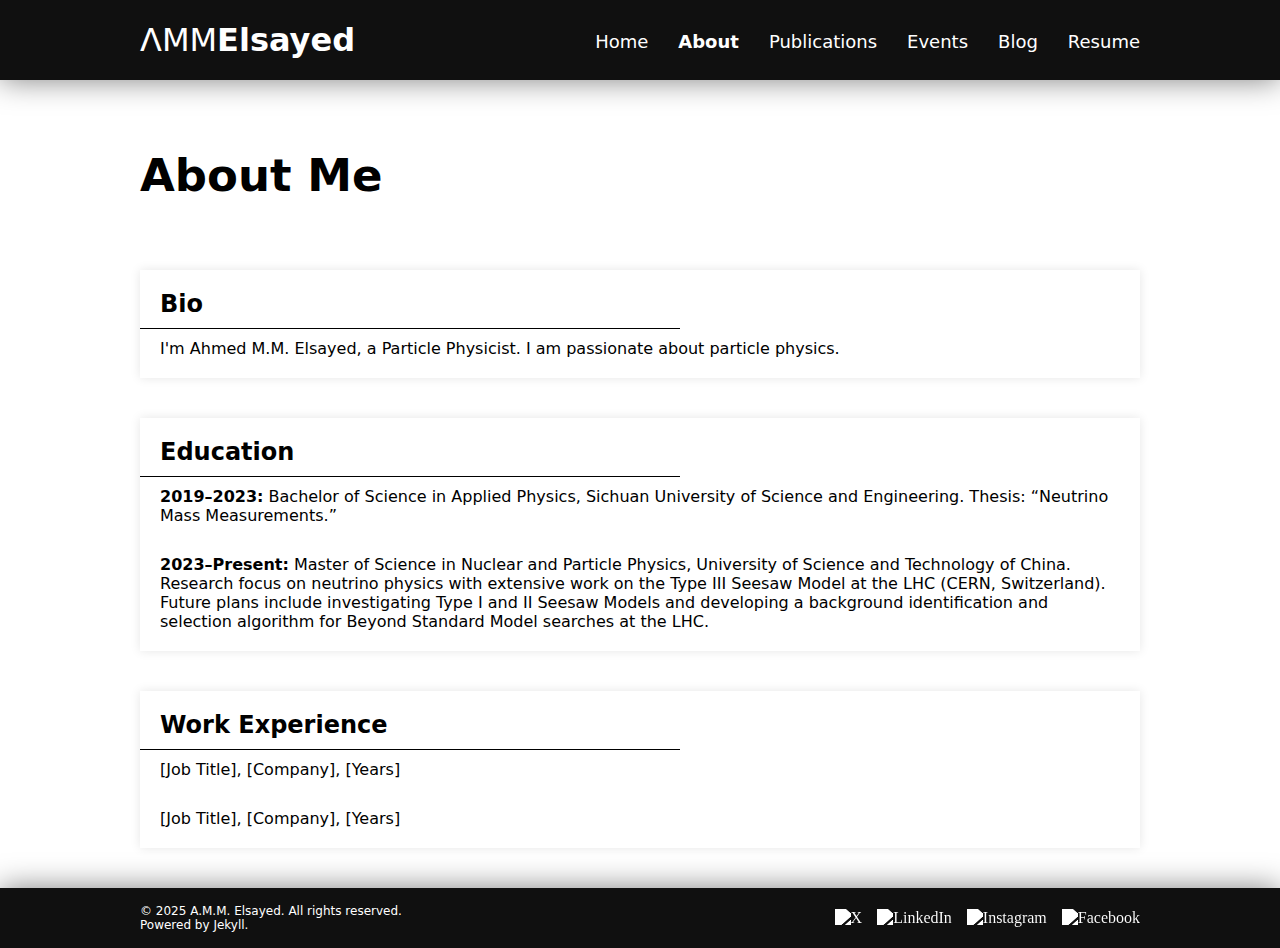
==== commit c71c98ab: "Add files via upload" ====
--- a/about.html
+++ b/about.html
@@ -35,16 +35,20 @@
 
     <main>
         
-        <section id="page-title">
+        <div class="page-top">
             <h1>About Me</h1>
+        </div>
+
+        <section>
+            <h2>
+                Bio
+            </h2>
+            <p>
+                I'm Ahmed M.M. Elsayed, a Particle Physicist. I am passionate about particle physics.
+            </p>
         </section>
 
-        <section id="bio">
-            <h2>Bio</h2>
-            <p>I'm Ahmed M.M. Elsayed, a Particle Physicist. I am passionate about particle physics.</p>
-        </section>
-
-        <section id="education">
+        <section>
             <h2>Education</h2>
             <ul>
                 <li>
@@ -56,7 +60,7 @@
             </ul>
         </section>     
 
-        <section id="experience">
+        <section>
             <h2>Work Experience</h2>
             <ul>
                 <li>[Job Title], [Company], [Years]</li>
--- a/styles/header.css
+++ b/styles/header.css
@@ -29,7 +29,7 @@
 .inner-header {
   width: 1000px;
   height: 100%;
-  padding: 0px 40px;
+  padding: 0px 20px;
   display: flex;
   flex-direction: row; /* Items are placed left to right. */
   justify-content: space-between;   /*  Aligns flex items along the main axis (defined by flex-direction). */
--- a/styles/footer.css
+++ b/styles/footer.css
@@ -11,7 +11,7 @@
 
 footer {
     width: 100%; /* To take all width of the page */
-    height: 50px;
+    height: 60px;
   
     display: flex;
     flex-direction: row; /* Items are placed left to right. */
@@ -24,7 +24,7 @@
 .inner-footer {
     width: 1000px;
     height: 100%;
-    padding: 0px 40px;
+    padding: 0px 20px;
     display: flex;
     flex-direction: row; /* Items are placed left to right. */
     justify-content: space-between;   /*  Aligns flex items along the main axis (defined by flex-direction). */
@@ -79,7 +79,7 @@
     }
 
     footer p {
-        font-size: 8px;
+        font-size: 9px;
     }
   }
 
--- a/styles/bodies.css
+++ b/styles/bodies.css
@@ -11,6 +11,7 @@
 }
 
 html, body {
+    width: 100%;
     height: 100%;
     display: flex;
     flex-direction: column; /* Items are placed left to right. */
@@ -22,50 +23,64 @@
     padding: 10px;  /* Space inside the border, between content and border */
     flex: 1; /* Fills available space */
     font-family: system-ui, -apple-system, BlinkMacSystemFont, 'Segoe UI', Roboto, Oxygen, Ubuntu, Cantarell, 'Open Sans', 'Helvetica Neue', sans-serif;
+    display: flex;
+    flex-direction: column; 
+    justify-content: flex-start;   
+    align-items: center; 
 }
 
-#page-title {
+/* %%%%%%%%%%%%%%%%%%%%%%%%%%%%%% */
+/* Defining the title of any page */
+
+.page-top {
+    width: 100%;
+    height: 150px;
     max-width: 1000px;
-    font-size: 25px;
-    background-color: rgba(0, 0, 0, 0);
-    box-shadow:none
+    min-width: 0;
+    display: flex;
+    flex-direction: row; 
+    justify-content: space-between;
+    align-items: center;   
 }
 
-section {
-    max-width: 1000px;
-    margin: 20px auto;
-    padding: 20px;
-    background-color: white;
-    box-shadow: 0 0 10px rgba(0,0,0,0.1);
+.page-top h1 {
+    font-size: 45px;
 }
 
-section p{
-    font-size: 18px;
+/* %%%%%%%%%%%%%%%%%%%%%%%%%%%%%% */
+
+
+/* %%%%%%%%%%%%%%%%%%%%%%%%%%%%%% */
+/*  Defining (text) sections      */
+
+section {
+    width: 100%;
+    max-width: 1000px;
+    min-width: 0;
+    margin: 20px 0px;
+    box-shadow: 0 0 10px rgba(0,0,0,0.1);
+    color: black;
+    display: flex;
+    flex-direction: column; 
+    justify-content: space-between;   
+    align-items: flex-start; 
 }
 
-/* %-%-%-%-%-%-%-%-%-%-%-%-%-%-%-%-% */
-/*   Special Styling for Home Page   */
-/* %-%-%-%-%-%-%-%-%-%-%-%-%-%-%-%-% */
-
-#greetings {
-    max-width: 1000px;
-    font-size: 50px;
-    background-color: rgba(0, 0, 0, 0);
-    box-shadow: none;
-    color: black;
-    letter-spacing: 0;
-    font-weight: 100;
-    text-shadow: none;
-    /* Define transitions for all changing properties */
-    transition: letter-spacing 2s ease, font-size 3s ease, text-shadow 3s ease;
+section p, section ul li {
+    padding: 10px 20px 20px 20px;
+    word-wrap: break-word;
+    overflow-wrap: break-word;
 }
 
-#greetings:hover {
-    letter-spacing: 0.1em; /* Expand letter spacing */
-    font-size: 60px;
-    text-shadow: 0 0 10px rgba(0,0,0,0.1);
+section h2, section h3, section h4 {
+    width: 50%;
+    padding: 20px 20px 10px 20px;
+    word-wrap: break-word;
+    overflow-wrap: break-word;
+    border-bottom: 1px solid black;
 }
 
-/* %-%-%-%-%-%-%-%-%-%-%-%-%-%-%-%-% */
+/* %%%%%%%%%%%%%%%%%%%%%%%%%%%%%% */
 
 
+
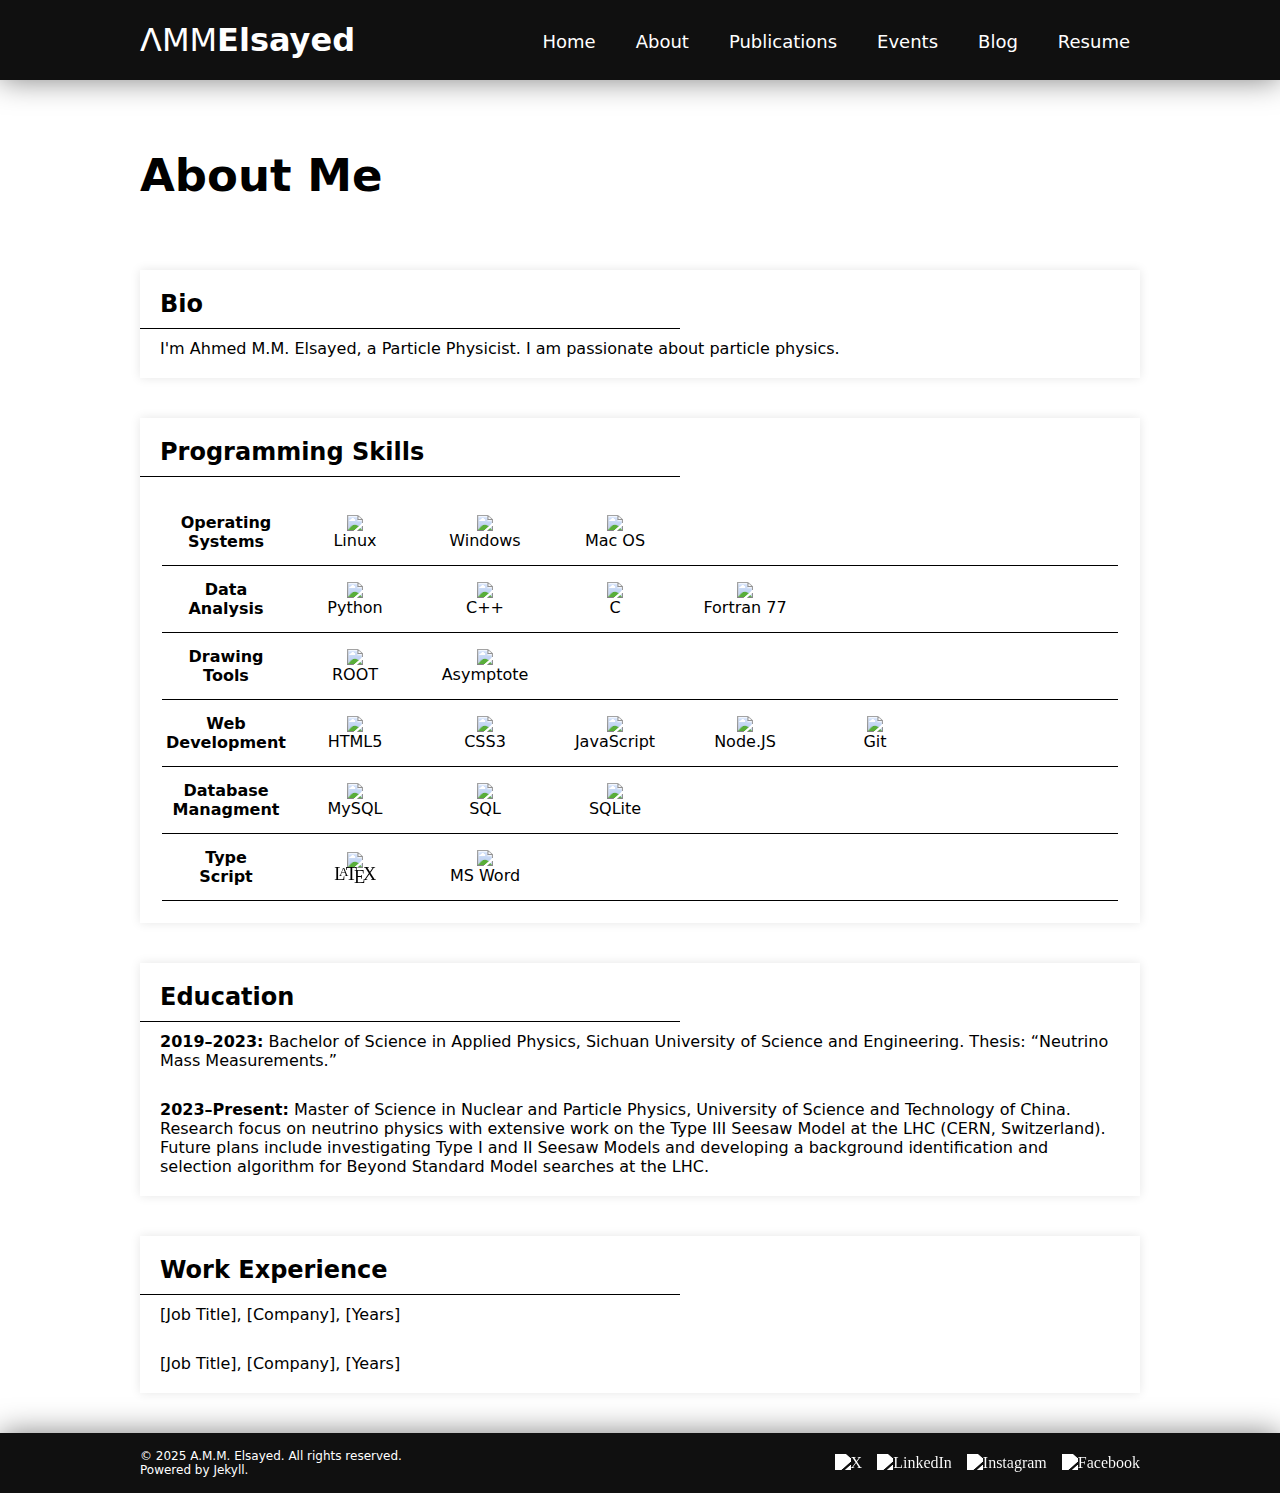
==== commit 12d1ad7d: "Add files via upload" ====
--- a/about.html
+++ b/about.html
@@ -46,6 +46,181 @@
             <p>
                 I'm Ahmed M.M. Elsayed, a Particle Physicist. I am passionate about particle physics.
             </p>
+        </section>
+
+        <section>
+            <h2>
+                Programming Skills
+            </h2>
+
+            <table class="PROG-LANG-TABLE">
+                <tr class="PROG-LANG-CATEGORY">
+
+                    <td class="CATEGORY-TITLE">
+                        <spam>Operating</spam>
+                        <spam>Systems</spam> 
+                    </td>
+
+                    <td class="CATEGORY-CONTENT">
+                         <img class="PROG-logo" src="https://cdn-icons-png.flaticon.com/128/6124/6124995.png">
+    
+                         Linux
+                     </td>
+                        
+                    <td class="CATEGORY-CONTENT">
+                        <img class="PROG-logo" src="https://tse3-mm.cn.bing.net/th/id/OIP-C._NjSLffyNba8j-BfKnREowHaHb?rs=1&pid=ImgDetMain">
+                        Windows
+                    </td>
+    
+                    <td class="CATEGORY-CONTENT">
+                        <img class="PROG-logo" src="https://img.icons8.com/?size=96&id=122959&format=png">
+                        Mac OS
+                    </td>
+                </tr>
+                <tr class="PROG-LANG-CATEGORY">
+
+                    <td class="CATEGORY-TITLE">
+                        <spam>Data</spam>
+                        <spam>Analysis</spam> 
+                    </td>
+
+                    <td class="CATEGORY-CONTENT">
+                        <img class="PROG-logo" src="https://cdn-icons-png.flaticon.com/128/5968/5968350.png">
+
+                        Python
+                    </td>
+                    
+                    <td class="CATEGORY-CONTENT">
+                        <img class="PROG-logo" src="https://tse3-mm.cn.bing.net/th/id/OIP-C.s1QxwPWLd0tZWuG0OMQDxwHaHa?rs=1&pid=ImgDetMain">
+                        C++
+                    </td>
+
+                    <td class="CATEGORY-CONTENT">
+                        <img class="PROG-logo" src="https://w3schools.cn/wp-content/uploads/c/c-logo.png">
+                        C
+                    </td>
+                    
+                    <td class="CATEGORY-CONTENT">
+                        <img class="PROG-logo" src="https://seeklogo.com/images/F/fortran-logo-D3D013834F-seeklogo.com.png">
+                        Fortran 77
+                    </td>
+                </tr>
+                <tr class="PROG-LANG-CATEGORY">
+
+                    <td class="CATEGORY-TITLE">
+                        <spam>Drawing</spam>
+                        <spam>Tools</spam> 
+                    </td>
+
+                    <td class="CATEGORY-CONTENT">
+                        <img class="PROG-logo" src="https://root.cern.ch/img/logos/ROOT_Logo/misc/generic-logo-cyan-512.png">
+
+                        ROOT
+                    </td>
+                    
+                    <td class="CATEGORY-CONTENT">
+                        <img class="PROG-logo" src="https://tse3-mm.cn.bing.net/th/id/OIP-C.S4JWGTqW9yQJc9UgVLWz_wAAAA?rs=1&pid=ImgDetMain">
+                        Asymptote
+                    </td>
+
+                </tr>
+                <tr class="PROG-LANG-CATEGORY">
+
+                    <td class="CATEGORY-TITLE">
+                        <spam>Web</spam>
+                        <spam>Development</spam> 
+                    </td>
+
+                    <td class="CATEGORY-CONTENT">
+                        <img class="PROG-logo" src="https://img.icons8.com/?size=96&id=20909&format=png">
+
+                        HTML5
+                    </td>
+                    
+                    <td class="CATEGORY-CONTENT">
+                        <img class="PROG-logo" src="https://img.icons8.com/?size=96&id=21278&format=png">
+                        CSS3
+                    </td>
+
+                    <td class="CATEGORY-CONTENT">
+                        <img class="PROG-logo" src="https://img.icons8.com/?size=96&id=108784&format=png">
+                        JavaScript
+                    </td>
+                    
+                    <td class="CATEGORY-CONTENT">
+                        <img class="PROG-logo" src="https://tse4-mm.cn.bing.net/th/id/OIP-C.2uFooAQy1Qm5AJve8A7cuwHaIO?rs=1&pid=ImgDetMain">
+                        Node.JS
+                    </td>
+
+                    <td class="CATEGORY-CONTENT">
+                        <img class="PROG-logo" src="https://img.icons8.com/?size=96&id=20906&format=png">
+                        Git
+                    </td>
+                </tr>
+                <tr class="PROG-LANG-CATEGORY">
+
+                    <td class="CATEGORY-TITLE">
+                        <spam>Database</spam>
+                        <spam>Managment</spam> 
+                    </td>
+
+                    <td class="CATEGORY-CONTENT">
+                        <img class="PROG-logo" src="https://img.icons8.com/?size=96&id=UFXRpPFebwa2&format=png">
+
+                        MySQL
+                    </td>
+                    
+                    <td class="CATEGORY-CONTENT">
+                        <img class="PROG-logo" src="https://img.icons8.com/?size=96&id=J6KcaRLsTgpZ&format=png">
+                        SQL
+                    </td>
+
+                    <td class="CATEGORY-CONTENT">
+                        <img class="PROG-logo" src="https://img.icons8.com/?size=100&id=yjSayFwWHyCo&format=png">
+                        SQLite
+                    </td>
+                    
+                </tr>
+                <tr class="PROG-LANG-CATEGORY">
+
+                    <td class="CATEGORY-TITLE">
+                        <spam>Type</spam>
+                        <spam>Script</spam> 
+                    </td>
+
+                    <td class="CATEGORY-CONTENT">
+                        <img class="PROG-logo" src="https://img.icons8.com/?size=96&id=WBooq2dInw0x&format=png">
+                        <math display="block" class="tml-display" style="display:block math; transform: scale(1.15); ">
+                            <mrow>
+                              <mtext>L</mtext>
+                              <mspace width="-0.35em" style="margin-left:-0.35em;"></mspace>
+                              <mpadded voffset="0.2em" style="padding:0.2em 0 0 0;">
+                                <mstyle scriptlevel="0" displaystyle="false">
+                                  <mstyle scriptlevel="1" displaystyle="false">
+                                    <mtext>A</mtext>
+                                  </mstyle>
+                                </mstyle>
+                              </mpadded>
+                              <mspace width="-0.15em" style="margin-left:-0.15em;"></mspace>
+                              <mtext>T</mtext>
+                              <mspace width="-0.1667em" style="margin-left:-0.1667em;"></mspace>
+                              <mpadded voffset="-0.2155em" style="padding:0 0 0.2155em 0;">
+                                <mstyle scriptlevel="0" displaystyle="false">
+                                  <mtext>E</mtext>
+                                </mstyle>
+                              </mpadded>
+                              <mspace width="-0.125em" style="margin-left:-0.125em;"></mspace>
+                              <mtext>X</mtext>
+                            </mrow>
+                          </math>
+                    </td>
+                    
+                    <td class="CATEGORY-CONTENT">
+                        <img class="PROG-logo" src="https://www.vhv.rs/dpng/d/105-1056133_microsoft-word-365-logo-hd-png-download.png">
+                        MS Word
+                    </td>
+                </tr>
+            </table>
         </section>
 
         <section>
--- a/about/style.css
+++ b/about/style.css
@@ -4,6 +4,6 @@
 \*---------------------------------------*/
 
 .navigations nav ul li #about {
-    font-weight: bold;
+    font-weight:350;
 }
 
--- a/styles/header.css
+++ b/styles/header.css
@@ -122,15 +122,11 @@
   transition: border-top 0.8s ease, font-weight 0.2s ease, font-size 0.3s ease;
 }
 
-.navigations nav ul li a:last-child {
-  padding-right: 0px;
-  margin-right: 0px;
-}
 
 .navigations nav ul li a:hover {
     border-top: 3px solid white;
-    font-weight: 500;
-    font-size: 20px;
+    font-weight: 300;
+    font-size: 18px;
   }
 
 /*%%%%%%%%%%%%%%%%%%%%%%%%%%%%%%%%%%%%%%%%*/
--- a/styles/bodies.css
+++ b/styles/bodies.css
@@ -83,4 +83,46 @@
 /* %%%%%%%%%%%%%%%%%%%%%%%%%%%%%% */
 
 
+.PROG-LANG-TABLE {
+    padding: 20px;
+    width: 100%;
+}
 
+.PROG-LANG-TABLE .PROG-LANG-CATEGORY{
+    display: flex;
+    flex-direction: row; 
+    justify-content:flex-start;   
+    align-items: center; 
+    flex-wrap: wrap;
+    border-bottom: 0.01cm solid black;
+}
+
+.PROG-LANG-TABLE .PROG-LANG-CATEGORY .CATEGORY-TITLE{
+    display: flex;
+    flex-direction: column; 
+    justify-content:center;   
+    align-items: center; 
+    width: 100%;
+    padding: 14px;
+    max-width: 100px;
+}
+
+.PROG-LANG-TABLE .PROG-LANG-CATEGORY .CATEGORY-TITLE spam{
+    font-weight: bold;
+}
+
+.PROG-LANG-TABLE .PROG-LANG-CATEGORY .CATEGORY-CONTENT {
+    display: flex;
+    flex-direction: column; 
+    justify-content:flex-start;   
+    align-items: center; 
+    width: 100%;
+    max-width: 100px;
+    padding: 15px;
+}
+
+.PROG-LANG-TABLE .PROG-LANG-CATEGORY .CATEGORY-CONTENT img {
+    max-width: 40px;
+    max-height: 40px;
+}
+
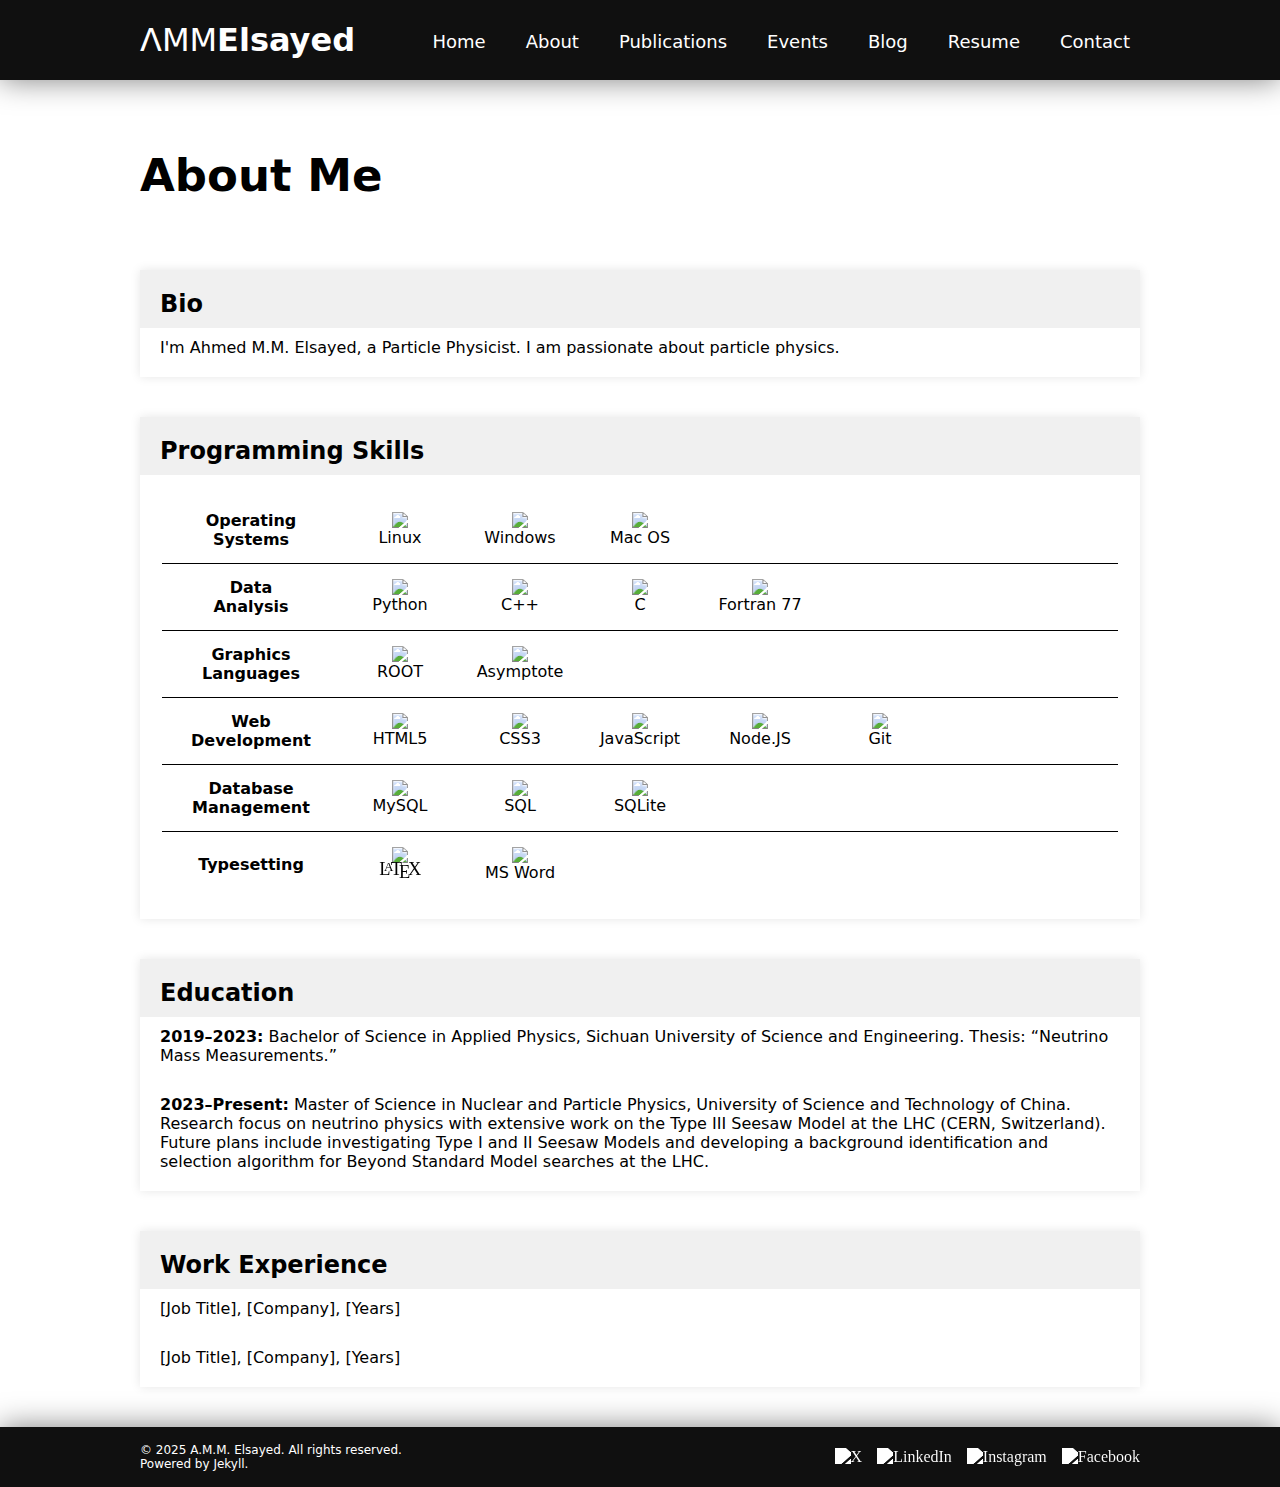
==== commit 5a58d2ee: "Add files via upload" ====
--- a/about.html
+++ b/about.html
@@ -108,8 +108,8 @@
                 <tr class="PROG-LANG-CATEGORY">
 
                     <td class="CATEGORY-TITLE">
-                        <spam>Drawing</spam>
-                        <spam>Tools</spam> 
+                        <spam>Graphics</spam>
+                        <spam>Languages</spam> 
                     </td>
 
                     <td class="CATEGORY-CONTENT">
@@ -161,7 +161,7 @@
 
                     <td class="CATEGORY-TITLE">
                         <spam>Database</spam>
-                        <spam>Managment</spam> 
+                        <spam>Management</spam> 
                     </td>
 
                     <td class="CATEGORY-CONTENT">
@@ -184,8 +184,7 @@
                 <tr class="PROG-LANG-CATEGORY">
 
                     <td class="CATEGORY-TITLE">
-                        <spam>Type</spam>
-                        <spam>Script</spam> 
+                        <spam>Typesetting</spam>
                     </td>
 
                     <td class="CATEGORY-CONTENT">
--- a/about/style.css
+++ b/about/style.css
@@ -7,3 +7,71 @@
     font-weight:350;
 }
 
+/* %%%%%%%%%%%%%%%%%%%%%%%%%%%%%% */
+
+
+.PROG-LANG-TABLE {
+    padding: 20px;
+    width: 100%;
+}
+
+.PROG-LANG-TABLE .PROG-LANG-CATEGORY{
+    display: flex;
+    flex-direction: row; 
+    justify-content:flex-start;   
+    align-items: stretch; 
+    border-bottom: 0.01cm solid black;
+    background-color: none;
+    transition: background-color 0.1s ease;
+}
+
+.PROG-LANG-TABLE .PROG-LANG-CATEGORY:last-child{
+    border-bottom: none;
+}
+
+.PROG-LANG-TABLE .PROG-LANG-CATEGORY:hover{
+    background-color: rgb(250, 250, 250);
+}
+
+.PROG-LANG-TABLE .PROG-LANG-CATEGORY .CATEGORY-TITLE{
+    display: flex;
+    flex-direction: column; 
+    justify-content:center;   
+    align-items: center; 
+    width: 100%;
+    max-width: 150px;
+    padding: 14px;
+}
+
+.PROG-LANG-TABLE .PROG-LANG-CATEGORY .CATEGORY-TITLE spam{
+    font-weight: bold;
+}
+
+.PROG-LANG-TABLE .PROG-LANG-CATEGORY .CATEGORY-CONTENT {
+    display: flex;
+    flex-direction: column; 
+    justify-content:flex-start;   
+    align-items: center; 
+    width: 100%;
+    max-width: 90px;
+    padding: 15px;
+}
+
+.PROG-LANG-TABLE .PROG-LANG-CATEGORY .CATEGORY-CONTENT img {
+    max-width: 40px;
+    max-height: 40px;
+}
+
+@media screen and (max-width: 900px) {
+
+    .PROG-LANG-TABLE .PROG-LANG-CATEGORY{
+        flex-wrap: wrap;
+        justify-content:center; 
+        border-bottom: none;
+    }
+
+    .PROG-LANG-TABLE .PROG-LANG-CATEGORY .CATEGORY-TITLE{
+        max-width: 800px;
+        background-color: rgb(245, 245, 245);
+    }
+}--- a/styles/bodies.css
+++ b/styles/bodies.css
@@ -63,7 +63,7 @@
     display: flex;
     flex-direction: column; 
     justify-content: space-between;   
-    align-items: flex-start; 
+    align-items: stretch; 
 }
 
 section p, section ul li {
@@ -73,56 +73,10 @@
 }
 
 section h2, section h3, section h4 {
-    width: 50%;
     padding: 20px 20px 10px 20px;
     word-wrap: break-word;
     overflow-wrap: break-word;
-    border-bottom: 1px solid black;
+    background-color: rgb(240, 240, 240);
 }
 
-/* %%%%%%%%%%%%%%%%%%%%%%%%%%%%%% */
 
-
-.PROG-LANG-TABLE {
-    padding: 20px;
-    width: 100%;
-}
-
-.PROG-LANG-TABLE .PROG-LANG-CATEGORY{
-    display: flex;
-    flex-direction: row; 
-    justify-content:flex-start;   
-    align-items: center; 
-    flex-wrap: wrap;
-    border-bottom: 0.01cm solid black;
-}
-
-.PROG-LANG-TABLE .PROG-LANG-CATEGORY .CATEGORY-TITLE{
-    display: flex;
-    flex-direction: column; 
-    justify-content:center;   
-    align-items: center; 
-    width: 100%;
-    padding: 14px;
-    max-width: 100px;
-}
-
-.PROG-LANG-TABLE .PROG-LANG-CATEGORY .CATEGORY-TITLE spam{
-    font-weight: bold;
-}
-
-.PROG-LANG-TABLE .PROG-LANG-CATEGORY .CATEGORY-CONTENT {
-    display: flex;
-    flex-direction: column; 
-    justify-content:flex-start;   
-    align-items: center; 
-    width: 100%;
-    max-width: 100px;
-    padding: 15px;
-}
-
-.PROG-LANG-TABLE .PROG-LANG-CATEGORY .CATEGORY-CONTENT img {
-    max-width: 40px;
-    max-height: 40px;
-}
-
